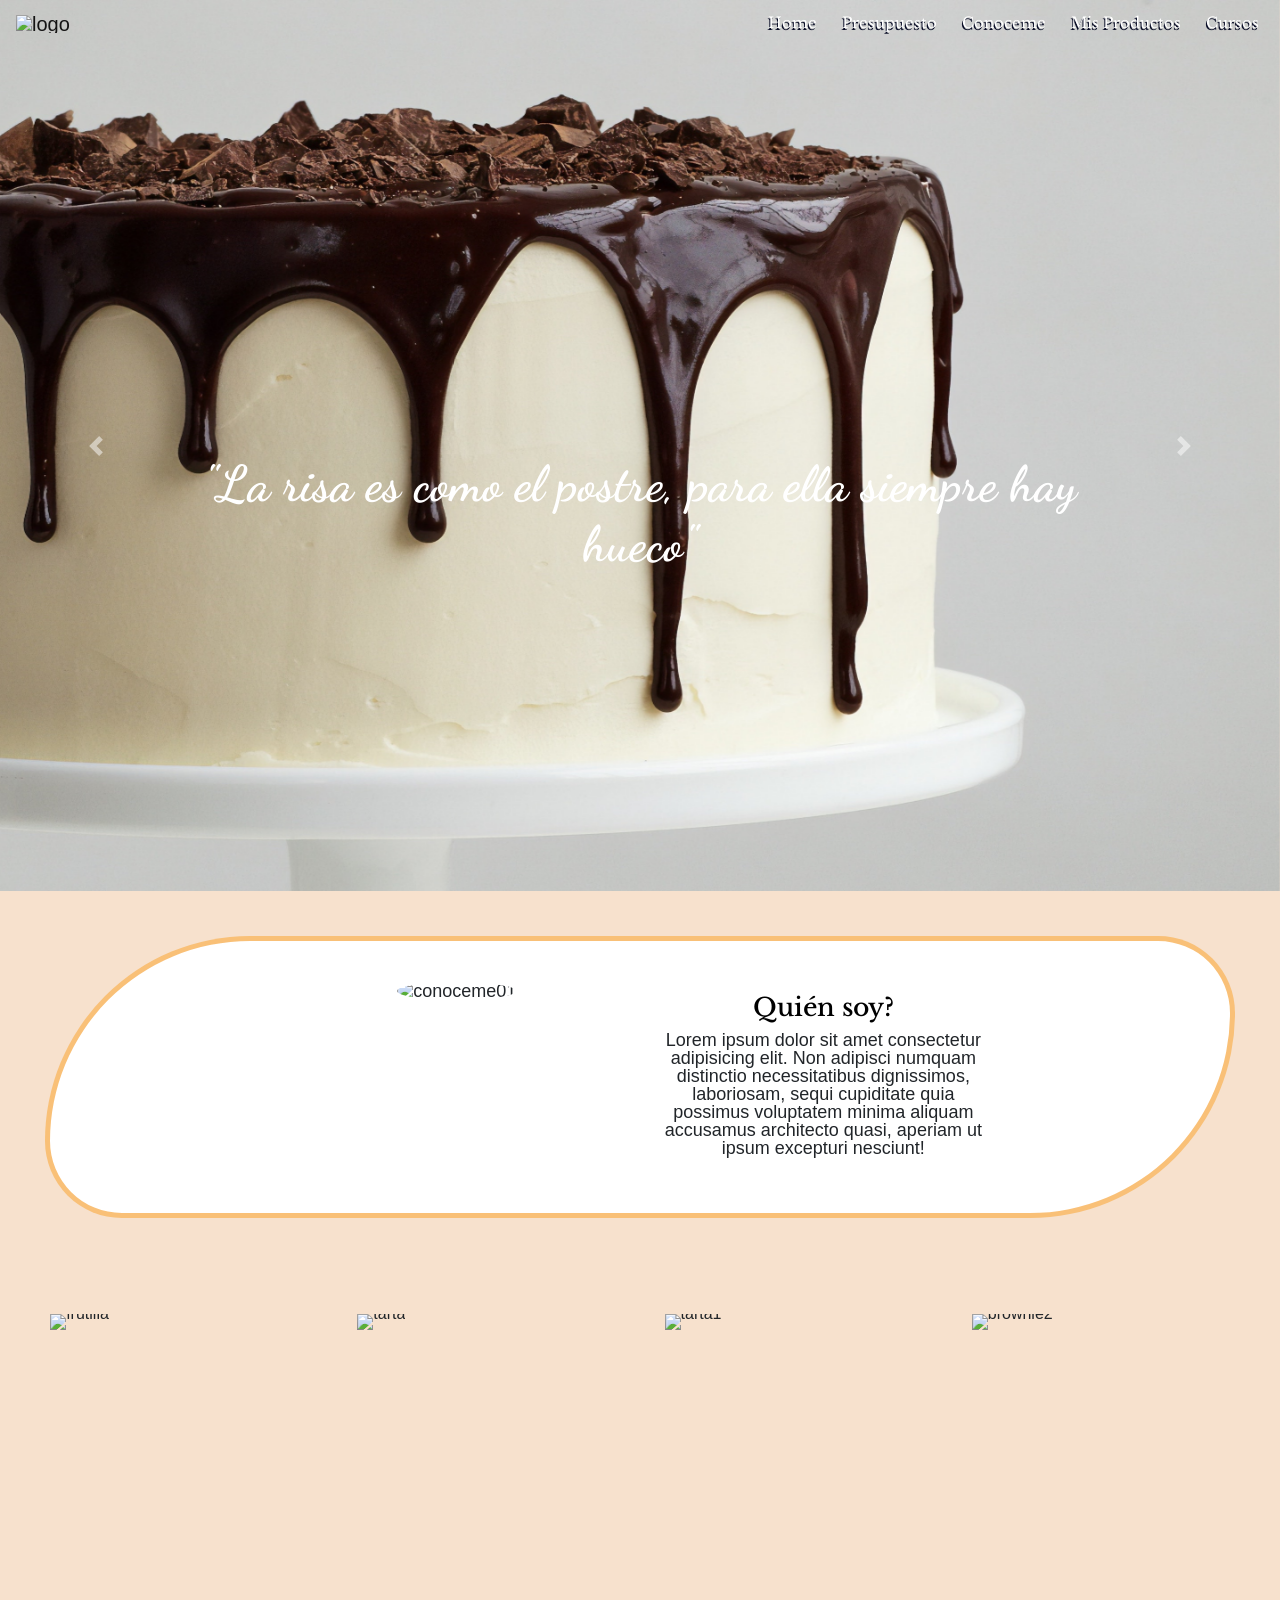
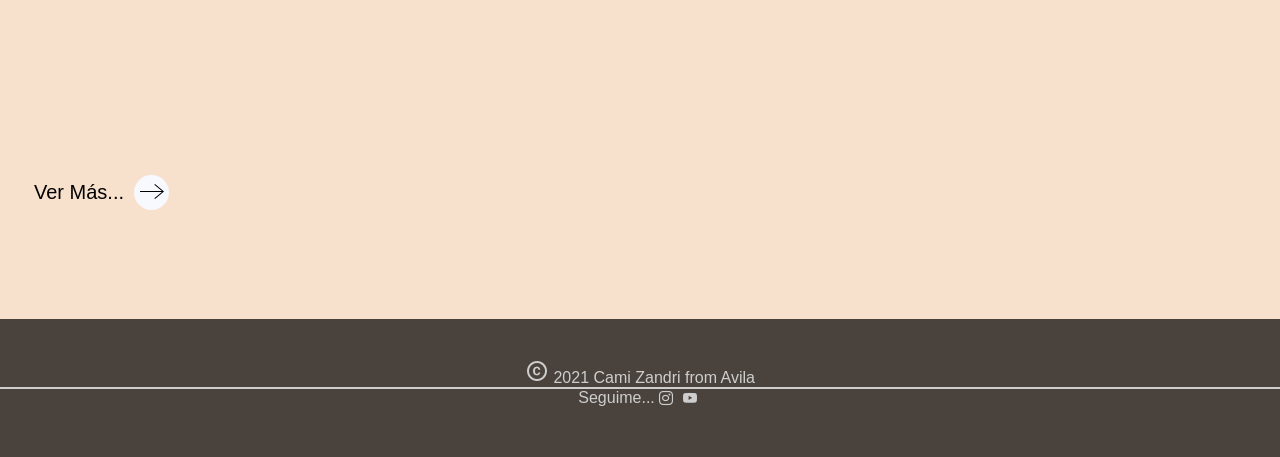
==== index.html @ 008e0f40 "Modificaciones de estilo" ====
<!DOCTYPE html>
<html lang="en">

<head>
    <meta charset="UTF-8">
    <meta http-equiv="X-UA-Compatible" content="IE=edge">
    <meta name="viewport" content="width=device-width, initial-scale=1.0">
    <!--FONTS DE GOOGLE -->
    <link href="https://fonts.googleapis.com/css2?family=Material+Icons+Outlined" rel="stylesheet">
    <link rel="preconnect" href="https://fonts.gstatic.com">
    <link href="https://fonts.googleapis.com/css2?family=Great+Vibes&display=swap" rel="stylesheet">
    <!--BOOTSTRAP-->
    <link rel="stylesheet" href="https://cdn.jsdelivr.net/npm/bootstrap@4.6.0/dist/css/bootstrap.min.css"
        integrity="sha384-B0vP5xmATw1+K9KRQjQERJvTumQW0nPEzvF6L/Z6nronJ3oUOFUFpCjEUQouq2+l" crossorigin="anonymous">
    <!--MI CSS-->
    <!--<link rel="stylesheet" href="css/estilo.css">-->
    <!--CSS DE SASS-->
    <link rel="stylesheet" href="css/style.css">
    <title>Cami Zandri Pasteleria</title>

</head>

<body>
    <!--LOGO MAS NAVEGADOR-->
    <header class="row header--sticky">
        <div class="col-12 navegador">
            <nav class="header__nav navbar navbar-expand-lg navbar-light">
                <a class="navbar-brand" href="#">
                    <img src="imagen/logo.png" alt="logo" width="100" height="100">
                </a>
                <button class="navbar-toggler" type="button" data-toggle="collapse" data-target="#navbarNav"
                    aria-controls="navbarNav" aria-expanded="false" aria-label="Toggle navigation">
                    <span class="navbar-toggler-icon"></span>
                </button>
                <div class="collapse navbar-collapse justify-content-end" id="navbarNav">
                    <ul class="header__nav__ul--justify navbar-nav">
                        <li class="header__nav__ul__li--style nav-item active">
                            <a class="header__nav__ul__li__a--link" href="index.html">Home <span
                                    class="sr-only">(current)</span></a>
                        </li>
                        <li class="header__nav__ul__li--style nav-item">
                            <a class="header__nav__ul__li__a--link" href="./view/presupuesto.html">Presupuesto</a>
                        </li>
                        <li class="header__nav__ul__li--style nav-item">
                            <a class="header__nav__ul__li__a--link" href="view/conoceme.html">Conoceme</a>
                        </li>
                        <li class="header__nav__ul__li--style nav-item">
                            <a class="header__nav__ul__li__a--link" href="view/productos.html">Mis Productos</a>
                        </li>
                        <li class="header__nav__ul__li--style nav-item">
                            <a class="header__nav__ul__li__a--link" href="view/cursos.html">Cursos</a>
                        </li>
                    </ul>
                </div>
            </nav>
        </div>
    </header>
    <article>
        <!--SECCION DE PRESENTACION DEL SITIO-->
        <section>
            <div class="row position-relative">
                <div class="col-12">
                    <h1 class="titulo m-2 text-center title_index">"La risa es como el postre, para ella siempre hay
                        hueco"
                    </h1>
                    <div id="carouselExampleControls" class="carousel slide " data-ride="carousel">
                        <div class="carousel-inner">
                            <div class="carousel-item fondos-index imag_Index_1 active"></div>
                            <div class="carousel-item fondos-index imag_Index_2"></div>
                            <div class="carousel-item fondos-index imag_Index_3"></div>
                            <div class="carousel-item fondos-index imag_Index_4"></div>
                            <div class="carousel-item fondos-index imag_Index_5"></div>
                            <div class="carousel-item fondos-index imag_Index_6"></div>
                            <!-- <img src="imagen/prueba3.jpg" class="d-block w-100 fondos-index" alt="...">-->
                        </div>
                        <button class=" boton carousel-control-prev" type="button"
                            data-target="#carouselExampleControls" data-slide="prev">
                            <span class="carousel-control-prev-icon" aria-hidden="true"></span>
                            <span class="visually-hidden"></span>
                        </button>
                        <button class="boton carousel-control-next " type="button"
                            data-target="#carouselExampleControls" data-slide="next">
                            <span class="carousel-control-next-icon" aria-hidden="true"></span>
                            <span class="visually-hidden"></span>
                        </button>
                    </div>
                </div>
            </div>
        </section>
    </article>
    <article>
        <section>
            <!--SECCION DE IDENTIDAD-->
            <div class="row justify-content-center caja">

                <div class="col-12 col-md-4">
                    <img src="imagen/conoceme01.jpg" class="img-fluid rounded-circle" alt="conoceme01">
                </div>
                <div class="col-12 col-md-4">
                    <p class="texto text-justify m-0 p-0">
                    <h2 class="subtitulo m-2 pt-1">Quién soy?</h2>
                    Lorem ipsum dolor sit amet consectetur adipisicing elit. Non adipisci numquam distinctio
                    necessitatibus dignissimos, laboriosam, sequi cupiditate quia possimus voluptatem minima aliquam
                    accusamus architecto quasi, aperiam ut ipsum excepturi nesciunt!
                    </p>
                </div>

            </div>
    </article>
    <article>
        <section>
            <!--SECCION DE PRODUCTOS MAS VENDIDOS-->
            <div class="row">
                <div class="col-12">
                    <div class="contai">
                        <div class="box">
                            <img src="imagen/Tfrutillas.jpg" alt="frutilla">

                        </div>
                        <div class="box">
                            <img src="imagen/Tartaches.jpg" alt="tarta">

                        </div>
                        <div class="box">
                            <img src="imagen/Tartas.jpg" alt="tarta1">

                        </div>
                        <div class="box">
                            <img src="imagen/Brownie02.jpg" alt="brownie2">

                        </div>
                    </div>
                </div>
                <div class="row">
                    <div class="col-12 p-3 m-5">
                        <a href="view/productos.html" class="link">
                            <span class="mask">
                                <div class="link-container ">
                                    <span class="link-title1 title">Ver Más...</span>
                                    <span class="link-title2 title">Ver Más...</span>
                                </div>
                            </span>
                            <div class="link-icon">
                                <svg class="icon" width="24" height="24" xmlns="http://www.w3.org/2000/svg"
                                    fill-rule="evenodd" clip-rule="evenodd">
                                    <path
                                        d="M21.883 12l-7.527 6.235.644.765 9-7.521-9-7.479-.645.764 7.529 6.236h-21.884v1h21.883z" />
                                </svg>
                                <svg class="icon" width="24" height="24" xmlns="http://www.w3.org/2000/svg"
                                    fill-rule="evenodd" clip-rule="evenodd">
                                    <path
                                        d="M21.883 12l-7.527 6.235.644.765 9-7.521-9-7.479-.645.764 7.529 6.236h-21.884v1h21.883z" />
                                </svg>
                            </div>
                        </a>
                    </div>
                </div>

            </div>
        </section>
    </article>
    <!--FOOTER-->
    <footer class="footer row  mt-5">
        <div class="col-12">
            <div class="footer__box">
                <span class="material-icons-outlined">
                    copyright
                </span>
                <span class="align-baseline">2021 Cami Zandri from Avila</span>
                <div class="footer__line"></div>
                <span class="align-baseline">Seguime...</span>
                <a class="footer__box--social" href="https://www.instagram.com/camizandri.pasteleria/" target="_blank">
                    <i class="bi bi-instagram"></i></a>
                <a class="footer__box--social" href="https://www.youtube.com/channel/UCoGu1YIzhJwGc2mn35DY3DA"
                    target="_blank"><i class="bi bi-youtube"></i></a>
            </div>
        </div>
    </footer>
    <!--SCRIPT DE BOOTSTRAP-->

    <script src="https://code.jquery.com/jquery-3.5.1.slim.min.js"
        integrity="sha384-DfXdz2htPH0lsSSs5nCTpuj/zy4C+OGpamoFVy38MVBnE+IbbVYUew+OrCXaRkfj"
        crossorigin="anonymous"></script>
    <script src="https://cdn.jsdelivr.net/npm/bootstrap@4.6.0/dist/js/bootstrap.bundle.min.js"
        integrity="sha384-Piv4xVNRyMGpqkS2by6br4gNJ7DXjqk09RmUpJ8jgGtD7zP9yug3goQfGII0yAns"
        crossorigin="anonymous"></script>
</body>

</html>
---- css/style.css ----
@charset "UTF-8";
@import url("https://cdn.jsdelivr.net/npm/bootstrap-icons@1.5.0/font/bootstrap-icons.css");
@import url("https://fonts.googleapis.com/css2?family=Dancing+Script:wght@700&family=Merriweather:wght@300&display=swap");
@import url("https://fonts.googleapis.com/css2?family=Libre+Baskerville:wght@700&display=swap");
@import url("https://fonts.googleapis.com/css2?family=Crimson+Text:ital@1&display=swap");
@import url("https://fonts.googleapis.com/css2?family=Quicksand&display=swap");
@import url("https://fonts.googleapis.com/css2?family=Open+Sans:wght@600;700&display=swap");
@import url("https://fonts.googleapis.com/css2?family=Benne&display=swap");
.header--sticky {
  height: 0vh;
  background-color: transparent;
  position: sticky;
  top: 0;
  z-index: 9999; }
  .header--sticky .header__nav .header__nav__ul--justify {
    display: flex;
    justify-content: space-evenly; }
    .header--sticky .header__nav .header__nav__ul--justify .header__nav__ul__li--style {
      display: block;
      list-style: none;
      font-family: "Libre Baskerville", serif;
      font-size: 15px;
      color: white;
      text-shadow: -1.5px 2px 0 #0a0e27;
      margin-right: 15px; }
      .header--sticky .header__nav .header__nav__ul--justify .header__nav__ul__li--style:last-child {
        margin-right: 0; }
      .header--sticky .header__nav .header__nav__ul--justify .header__nav__ul__li--style .header__nav__ul__li__a--link {
        color: white;
        padding: 5px;
        border-radius: 15px; }
        .header--sticky .header__nav .header__nav__ul--justify .header__nav__ul__li--style .header__nav__ul__li__a--link:hover {
          text-decoration: black;
          transition: opacity .5s;
          background: white; }

.titulo-base, .titulo {
  font-family: "Dancing Script";
  font-size: 50px; }

.subtitulo-base, .subtitulo {
  font-family: "Libre Baskerville";
  font-size: 25px; }

.texto-base, .texto, .texto-card {
  font-family: "Tahoma";
  font-size: 20px; }

.titulo {
  color: black;
  font-weight: 800; }

.subtitulo {
  color: black; }

.texto {
  color: black; }

.texto-card {
  font-size: 12px;
  color: black; }

/* texto Conoceme*/
.contenedor {
  margin: 2em 0;
  line-height: 1.2;
  text-align: justify; }

@media (min-width: 544px) {
  p {
    font-size: 1rem;
    font-family: Tahoma; } }

@media (min-width: 768px) {
  p {
    font-size: 1.5rem;
    font-family: Tahoma; } }

@media (min-width: 992px) {
  p {
    font-size: 2rem;
    font-family: 'Crimson Text', serif; } }

@media (min-width: 1200px) {
  p {
    font-size: 2.5rem;
    font-family: 'Crimson Text', serif; } }

.title_index {
  white-space: pre-line;
  position: absolute;
  font-weight: 700;
  color: white;
  left: 0;
  right: 0;
  top: 50%;
  z-index: 1; }

.footer {
  background: linear-gradient(rgba(0, 0, 0, 0.7), rgba(0, 0, 0, 0.7)), url("../imagen/img_principal.jpg");
  background-size: cover; }
  .footer .footer__box {
    margin-top: 40px;
    margin-bottom: 50px;
    color: #cecece;
    font-family: 'Poppins', sans-serif;
    text-align: center; }
    .footer .footer__box .footer__box--social {
      color: #cecece;
      text-decoration: none;
      letter-spacing: 5px;
      font-weight: bold;
      font-size: 14px;
      transition: 0.2s; }
      .footer .footer__box .footer__box--social:hover {
        color: #fff;
        transition: 0.2s;
        text-shadow: 1px 1px 20px black;
        text-decoration: none; }
  .footer .footer__line {
    height: 2px;
    background-color: #cecece;
    width: 100%; }

.boton {
  background-color: transparent;
  border-color: transparent; }

.contai {
  display: flex;
  width: 100%;
  padding: 4% 2%;
  box-sizing: border-box;
  height: 50vh; }

.box {
  flex: 1;
  overflow: hidden;
  transition: .5s;
  margin: 0 2%;
  /*box-shadow: 0 20px 30px rgba(0, 0, 0, .1);*/
  line-height: 0; }

.box > img {
  width: 200%;
  height: calc(100% - 10vh);
  object-fit: cover;
  transition: .5s; }

.box:hover {
  flex: 1 1 100%; }

.box:hover > img {
  width: 100%;
  height: 100%; }

.imag_Index_1 {
  background-image: url(../imagen/Imagen_Prueba/cake1.jpg); }

.imag_Index_2 {
  background-image: url(../imagen/Imagen_Prueba/cake2.jpg); }

.imag_Index_3 {
  background-image: url(../imagen/Imagen_Prueba/cake3.jpg); }

.imag_Index_4 {
  background-image: url(../imagen/Imagen_Prueba/cake4.jpg); }

.imag_Index_5 {
  background-image: url(../imagen/Imagen_Prueba/cake5.jpg); }

.imag_Index_6 {
  background-image: url(../imagen/Imagen_Prueba/cake6.jpg); }

* {
  margin: 0px;
  padding: 0;
  box-sizing: border-box; }

body {
  line-height: 18px;
  background-color: #f4d6b9b5;
  background-attachment: fixed;
  overflow: scroll;
  overflow-x: hidden;
  display: flex;
  flex-direction: column; }

.caja {
  font-size: 18px;
  font-weight: 400;
  text-align: center;
  background: white;
  overflow: hidden;
  margin: 45px;
  padding: 40px;
  border-radius: 35px 0px 35px 0px;
  -moz-border-radius: 35px 0px 35px 0px;
  -webkit-border-radius: 800px 300px 800px 300px;
  border: 5px solid #f7a740b5; }

.caja_presupuesto {
  font-size: 18px;
  font-weight: 400;
  text-align: center;
  background: transparent;
  overflow: hidden;
  margin: 45px;
  padding: 40px;
  border-radius: 35px 0px 35px 0px;
  -moz-border-radius: 35px 0px 35px 0px;
  -webkit-border-radius: 800px 300px 800px 300px; }

.fondos-index {
  height: 99vh;
  width: 100%;
  background-position: center;
  background-repeat: no-repeat;
  background-size: cover;
  position: relative; }

.link {
  height: 30px;
  align-items: center;
  color: #000;
  text-decoration: none;
  display: flex; }

/* Hide extra text */
.mask {
  position: relative;
  padding: 0;
  height: 20px;
  /*  Remove overflow to see how it works　:) */
  overflow: hidden; }

.link-container {
  transition: transform 0.4s ease; }

.title {
  display: block;
  /*  Set same font-size and line height  */
  font-size: 20px;
  line-height: 20px;
  transition: transform 0.4s ease; }

.link-title1 {
  transform-origin: right center; }

.link-title2 {
  transform-origin: left center;
  transform: rotate(20deg); }

.link-icon {
  position: relative;
  width: 35px;
  height: 35px;
  background: #f8f8ff;
  border-radius: 50%;
  display: flex;
  justify-content: center;
  align-items: center;
  margin-left: 10px;
  /*  Remove overflow to see how it works　:) */
  overflow: hidden; }

.icon {
  display: block;
  position: absolute;
  transition: transform 0.4s ease; }

.icon:nth-child(2) {
  transform: translate(-40px); }

/* Hover Action*/
/* Move up two texts (20px = font-size) */
.link:hover .link-container {
  transform: translateY(-20px); }

/* Rotate texts a little bit */
.link:hover .link-title1 {
  transform: rotate(20deg); }

.link:hover .link-title2 {
  transform: rotate(0); }

/* Move arrows to right */
.link:hover .icon:first-child {
  transform: translate(40px); }

.link:hover .icon:nth-child(2) {
  transform: translate(0px); }

.page-contain {
  display: flex;
  min-height: 100vh;
  align-items: center;
  justify-content: center;
  padding: 2em;
  font-family: 'Open Sans', sans-serif; }

.data-card {
  display: flex;
  flex-direction: column;
  max-width: 20.75em;
  min-height: 20.75em;
  overflow: hidden;
  border-radius: .5em;
  text-decoration: none;
  background: white;
  margin: 1em;
  padding: 2.75em 2.5em;
  box-shadow: 0 1.5em 2.5em -0.5em rgba(0, 0, 0, 0.1);
  transition: transform .45s ease, background .45s ease; }
  .data-card:hover {
    text-decoration: none; }
  .data-card h3 {
    color: #2E3C40;
    font-size: 3.5em;
    font-weight: 600;
    line-height: 1;
    padding-bottom: .5em;
    margin: 0 0 0.142857143em;
    border-bottom: 2px solid #753BBD;
    transition: color .45s ease, border .45s ease; }
  .data-card h4 {
    color: #627084;
    text-transform: uppercase;
    font-size: 1.125em;
    font-weight: 700;
    line-height: 1;
    letter-spacing: 0.1em;
    margin: 0 0 1.777777778em;
    transition: color .45s ease; }
  .data-card .parrafo {
    opacity: 0;
    color: black;
    font-weight: 400;
    line-height: 1;
    margin: 0 0 1.25em;
    transform: translateY(-1em);
    transition: opacity .45s ease, transform .5s ease;
    font-family: 'Benne', serif; }
  .data-card .link-text {
    display: block;
    color: #753BBD;
    font-size: 1.125em;
    font-weight: 400;
    line-height: 1.2;
    margin: auto 0 0;
    transition: color .45s ease; }
    .data-card .link-text svg {
      margin-left: .5em;
      transition: transform .6s ease; }
      .data-card .link-text svg path {
        transition: fill .45s ease; }
  .data-card:hover {
    transform: scale(1.02); }
    .data-card:hover h3 {
      color: #030303;
      border-bottom-color: #A754C4; }
    .data-card:hover h4 {
      color: #030303; }
    .data-card:hover p {
      opacity: 1;
      transform: none; }
    .data-card:hover .link-text {
      color: #030303; }
      .data-card:hover .link-text svg {
        animation: point 1.25s infinite alternate; }
        .data-card:hover .link-text svg path {
          fill: #FFFFFF; }

@keyframes point {
  0% {
    transform: translateX(0); }
  100% {
    transform: translateX(0.125em); } }
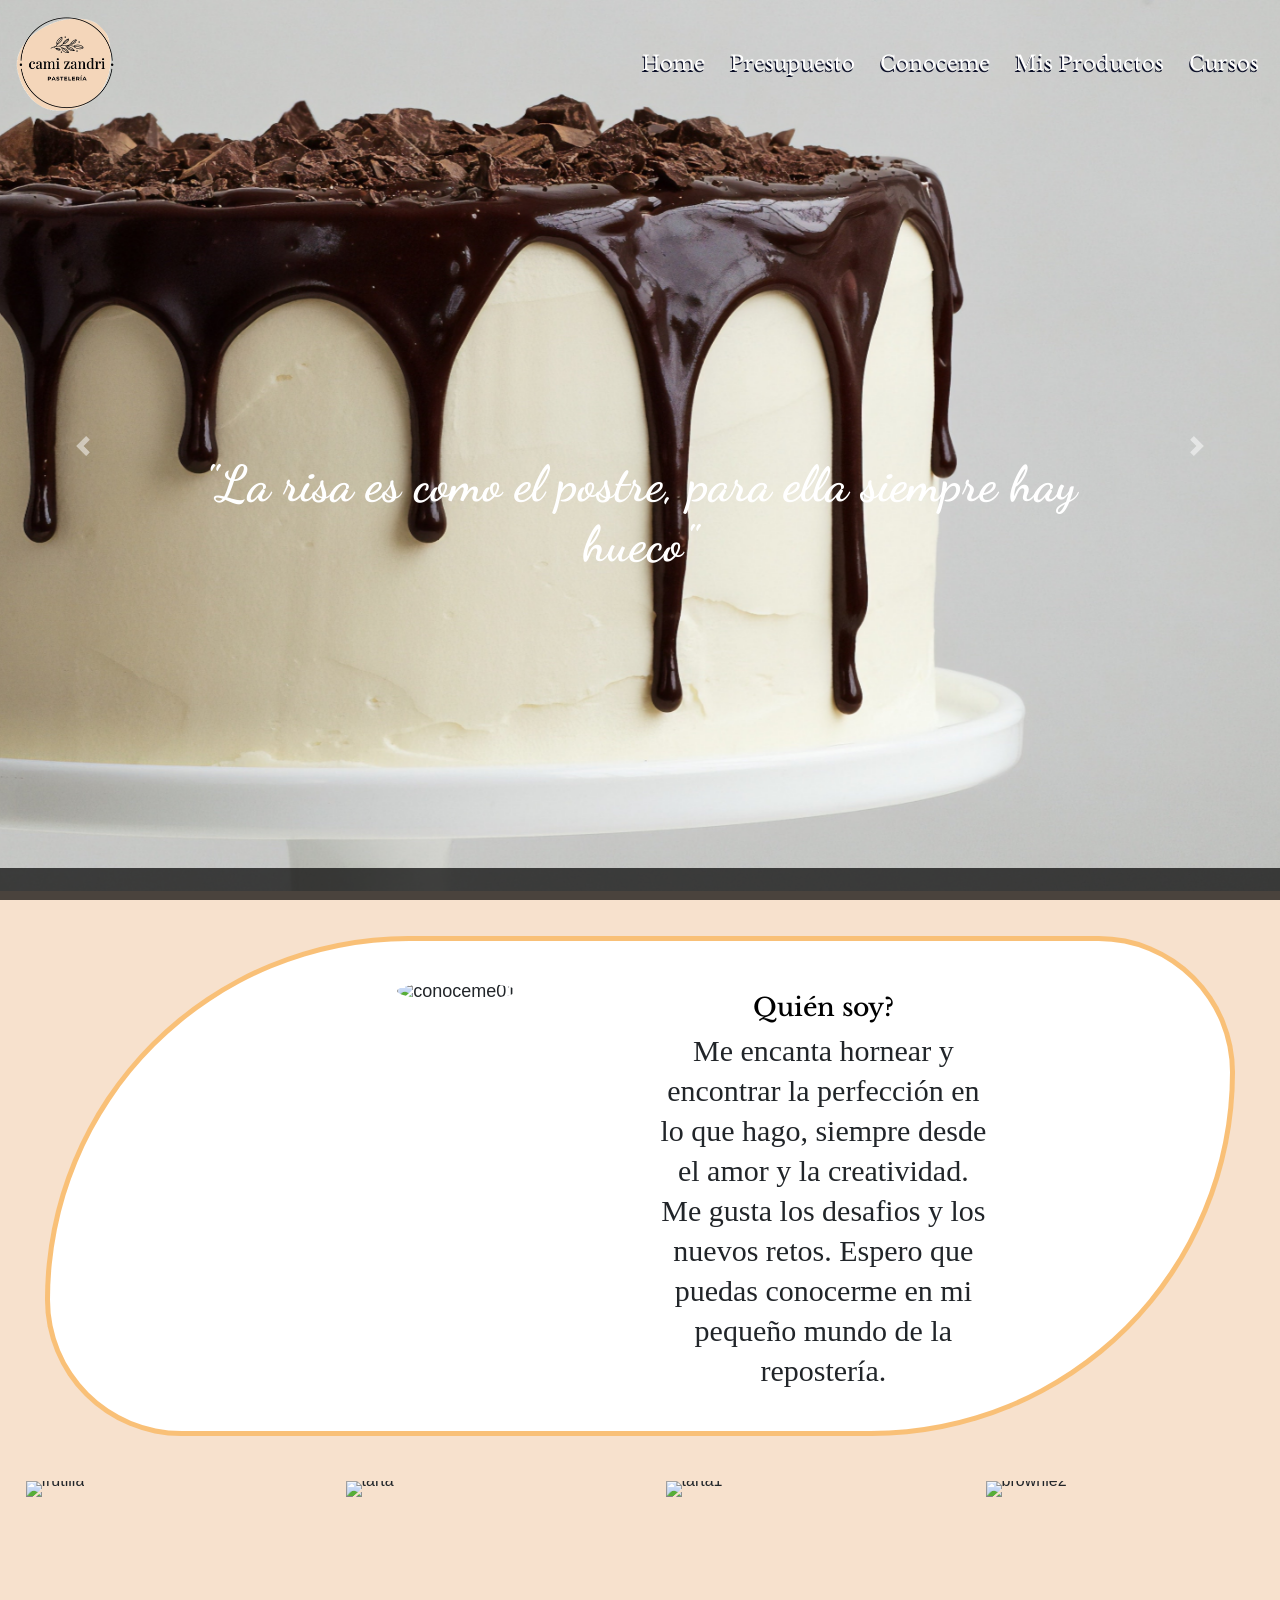
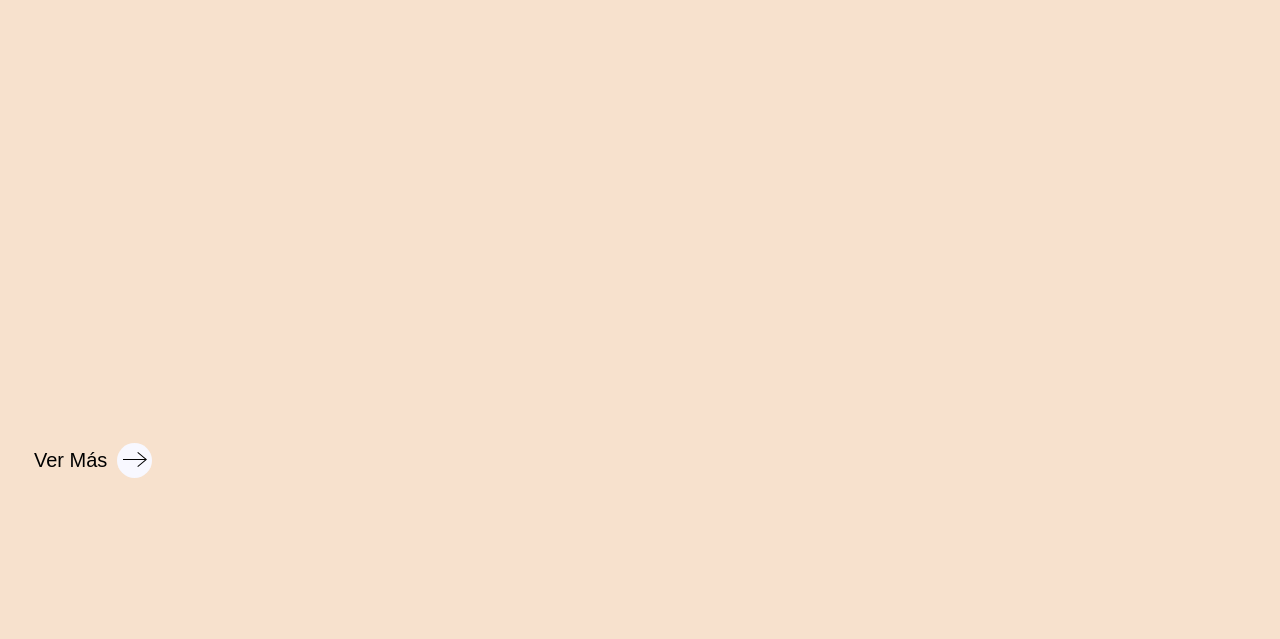
==== commit 34db506c: "Nuevos estilos y cambio de imagenes" ====
--- a/index.html
+++ b/index.html
@@ -14,6 +14,8 @@
         integrity="sha384-B0vP5xmATw1+K9KRQjQERJvTumQW0nPEzvF6L/Z6nronJ3oUOFUFpCjEUQouq2+l" crossorigin="anonymous">
     <!--MI CSS-->
     <!--<link rel="stylesheet" href="css/estilo.css">-->
+    <!-- CSS DE AOS-->
+    <link href="https://unpkg.com/aos@2.3.1/dist/aos.css" rel="stylesheet">
     <!--CSS DE SASS-->
     <link rel="stylesheet" href="css/style.css">
     <title>Cami Zandri Pasteleria</title>
@@ -25,7 +27,7 @@
     <header class="row header--sticky">
         <div class="col-12 navegador">
             <nav class="header__nav navbar navbar-expand-lg navbar-light">
-                <a class="navbar-brand" href="#">
+                <a class="navbar-brand" href="./index.html">
                     <img src="imagen/logo.png" alt="logo" width="100" height="100">
                 </a>
                 <button class="navbar-toggler" type="button" data-toggle="collapse" data-target="#navbarNav"
@@ -59,7 +61,7 @@
         <!--SECCION DE PRESENTACION DEL SITIO-->
         <section>
             <div class="row position-relative">
-                <div class="col-12">
+                <div class="col-12 p-0">
                     <h1 class="titulo m-2 text-center title_index">"La risa es como el postre, para ella siempre hay
                         hueco"
                     </h1>
@@ -71,7 +73,7 @@
                             <div class="carousel-item fondos-index imag_Index_4"></div>
                             <div class="carousel-item fondos-index imag_Index_5"></div>
                             <div class="carousel-item fondos-index imag_Index_6"></div>
-                            <!-- <img src="imagen/prueba3.jpg" class="d-block w-100 fondos-index" alt="...">-->
+
                         </div>
                         <button class=" boton carousel-control-prev" type="button"
                             data-target="#carouselExampleControls" data-slide="prev">
@@ -94,15 +96,18 @@
             <div class="row justify-content-center caja">
 
                 <div class="col-12 col-md-4">
-                    <img src="imagen/conoceme01.jpg" class="img-fluid rounded-circle" alt="conoceme01">
+                    <div data-aos="fade-right" data-aos-offset="300" data-aos-easing="ease-in-sine">
+                        <img src="imagen/conoceme01.jpg" class="img-fluid rounded-circle" alt="conoceme01">
+                    </div>
                 </div>
                 <div class="col-12 col-md-4">
                     <p class="texto text-justify m-0 p-0">
                     <h2 class="subtitulo m-2 pt-1">Quién soy?</h2>
-                    Lorem ipsum dolor sit amet consectetur adipisicing elit. Non adipisci numquam distinctio
-                    necessitatibus dignissimos, laboriosam, sequi cupiditate quia possimus voluptatem minima aliquam
-                    accusamus architecto quasi, aperiam ut ipsum excepturi nesciunt!
-                    </p>
+                    <span class="quien_soy"> Me encanta hornear y encontrar la perfección en lo que hago, siempre desde
+                        el amor y la
+                        creatividad. Me gusta los desafios y los nuevos retos. Espero que puedas conocerme en mi pequeño
+                        mundo de la repostería.</span>
+
                 </div>
 
             </div>
@@ -136,8 +141,8 @@
                         <a href="view/productos.html" class="link">
                             <span class="mask">
                                 <div class="link-container ">
-                                    <span class="link-title1 title">Ver Más...</span>
-                                    <span class="link-title2 title">Ver Más...</span>
+                                    <span class="link-title1 title">Ver Más</span>
+                                    <span class="link-title2 title">Ver Más</span>
                                 </div>
                             </span>
                             <div class="link-icon">
@@ -160,19 +165,36 @@
         </section>
     </article>
     <!--FOOTER-->
-    <footer class="footer row  mt-5">
-        <div class="col-12">
-            <div class="footer__box">
-                <span class="material-icons-outlined">
-                    copyright
-                </span>
-                <span class="align-baseline">2021 Cami Zandri from Avila</span>
-                <div class="footer__line"></div>
-                <span class="align-baseline">Seguime...</span>
-                <a class="footer__box--social" href="https://www.instagram.com/camizandri.pasteleria/" target="_blank">
-                    <i class="bi bi-instagram"></i></a>
-                <a class="footer__box--social" href="https://www.youtube.com/channel/UCoGu1YIzhJwGc2mn35DY3DA"
-                    target="_blank"><i class="bi bi-youtube"></i></a>
+    <!--FOOTER-->
+    <footer>
+        <div class="footer">
+            <div id="button"></div>
+            <div id="container">
+
+                <div class="row ">
+                    <div class=" col-12 col-md-4 text-center ">
+                        <img src="./imagen/logo_footer.png" alt="logo_footer">
+                        <p class="name"> <i class="bi bi-geo-alt"></i>Merlo, Provincia de Buenos Aires, Argentina
+                        </p>
+                        <p class="name"> <i class="bi bi-telephone"></i>(+54) 9 11 2268 1597</p>
+                    </div>
+                    <div class=" col-12 col-md-4 text-center ">
+                        <p class="name">Seguinos en </p>
+                        <a class=" social" href="https://www.instagram.com/camizandri.pasteleria/?hl=es"><i
+                                class="bi bi-instagram"></i></a>
+                        <a class=" social" href="https://www.youtube.com/channel/UCoGu1YIzhJwGc2mn35DY3DA"><i
+                                class="bi bi-youtube"></i></a>
+                        <p class="name"> Cami Zandri &copy; 2021</p>
+                    </div>
+                    <div class=" col-12 col-md-4 text-center mt-1">
+                        <p class="name"> From Avila Sabrina by Ideas</p>
+                        <img src="./imagen/Logo-Ideas-sin 2.png" alt="logo_empresa">
+                        <p class="name"> <i class="bi bi-geo-alt"></i> Persikogatan 34, Hässelby Strand, Stockholm
+                        </p>
+                        <p class="name"> <i class="bi bi-telephone"></i> (+64) 0 70 033 43 82</p>
+                    </div>
+                </div>
+
             </div>
         </div>
     </footer>
@@ -184,6 +206,11 @@
     <script src="https://cdn.jsdelivr.net/npm/bootstrap@4.6.0/dist/js/bootstrap.bundle.min.js"
         integrity="sha384-Piv4xVNRyMGpqkS2by6br4gNJ7DXjqk09RmUpJ8jgGtD7zP9yug3goQfGII0yAns"
         crossorigin="anonymous"></script>
+    <!--SCRIPT DE AOS-->
+    <script src="https://unpkg.com/aos@2.3.1/dist/aos.js"></script>
+    <script>
+        AOS.init();
+    </script>
 </body>
 
 </html>
--- a/css/style.css
+++ b/css/style.css
@@ -12,14 +12,18 @@
   position: sticky;
   top: 0;
   z-index: 9999; }
+  .header--sticky .header__nav .navbar-toggler {
+    background-color: #f4d6b9;
+    border-color: #0c0c0d; }
   .header--sticky .header__nav .header__nav__ul--justify {
     display: flex;
-    justify-content: space-evenly; }
+    justify-content: space-evenly;
+    line-height: 30px; }
     .header--sticky .header__nav .header__nav__ul--justify .header__nav__ul__li--style {
       display: block;
       list-style: none;
       font-family: "Libre Baskerville", serif;
-      font-size: 15px;
+      font-size: 20px;
       color: white;
       text-shadow: -1.5px 2px 0 #0a0e27;
       margin-right: 15px; }
@@ -30,9 +34,9 @@
         padding: 5px;
         border-radius: 15px; }
         .header--sticky .header__nav .header__nav__ul--justify .header__nav__ul__li--style .header__nav__ul__li__a--link:hover {
-          text-decoration: black;
+          text-decoration: #d6a336;
           transition: opacity .5s;
-          background: white; }
+          background: #0c0c0d81; }
 
 .titulo-base, .titulo {
   font-family: "Dancing Script";
@@ -64,27 +68,46 @@
 .contenedor {
   margin: 2em 0;
   line-height: 1.2;
-  text-align: justify; }
+  text-align: center; }
 
 @media (min-width: 544px) {
   p {
     font-size: 1rem;
-    font-family: Tahoma; } }
+    font-family: Tahoma; }
+  .quien_soy {
+    font-family: texto;
+    font-size: 11px;
+    text-align: right; } }
 
 @media (min-width: 768px) {
   p {
     font-size: 1.5rem;
-    font-family: Tahoma; } }
+    font-family: Tahoma; }
+  .quien_soy {
+    font-family: texto;
+    font-size: 30px;
+    line-height: 40px;
+    text-align: center; } }
 
 @media (min-width: 992px) {
   p {
     font-size: 2rem;
-    font-family: 'Crimson Text', serif; } }
+    font-family: 'Crimson Text', serif; }
+  .quien_soy {
+    font-family: texto;
+    font-size: 30px;
+    line-height: 40px;
+    text-align: center; } }
 
 @media (min-width: 1200px) {
   p {
     font-size: 2.5rem;
-    font-family: 'Crimson Text', serif; } }
+    font-family: 'Crimson Text', serif; }
+  .quien_soy {
+    font-family: texto;
+    font-size: 30px;
+    line-height: 40px;
+    text-align: center; } }
 
 .title_index {
   white-space: pre-line;
@@ -122,6 +145,89 @@
     background-color: #cecece;
     width: 100%; }
 
+.footer #button {
+  width: 35px;
+  height: 35px;
+  margin: 0 auto;
+  position: relative;
+  -webkit-transition: all 1s ease;
+  -moz-transition: all 1s ease;
+  -o-transition: all 1s ease;
+  -ms-transition: all 1s ease;
+  transition: all 1s ease; }
+
+.footer #button:hover {
+  width: 35px;
+  height: 35px;
+  border: #f5e2c5 12px solid;
+  -webkit-transition: all 1s ease;
+  -moz-transition: all 1s ease;
+  -o-transition: all 1s ease;
+  -ms-transition: all 1s ease;
+  transition: all 1s ease;
+  position: relative; }
+
+.footer {
+  bottom: 0;
+  left: 0;
+  position: fixed;
+  width: 100%;
+  height: 2em;
+  overflow: hidden;
+  margin: 0 auto;
+  -webkit-transition: all 1s ease;
+  -moz-transition: all 1s ease;
+  -o-transition: all 1s ease;
+  -ms-transition: all 1s ease;
+  transition: all 1s ease;
+  z-index: 999; }
+
+.footer:hover {
+  -webkit-transition: all 1s ease;
+  -moz-transition: all 1s ease;
+  -o-transition: all 1s ease;
+  -ms-transition: all 1s ease;
+  transition: all 1s ease; }
+  @media (min-width: 360px) {
+    .footer:hover {
+      height: 550px; } }
+  @media (min-width: 544px) {
+    .footer:hover {
+      height: 500px; } }
+  @media (min-width: 768px) {
+    .footer:hover {
+      height: 250px; } }
+
+.footer #container {
+  margin-top: 5px;
+  width: 100%;
+  height: 100%;
+  position: relative;
+  top: 0;
+  left: 0;
+  background: #f5e2c5; }
+
+.footer .name {
+  font-family: 'Helvetica';
+  font-size: 10px;
+  color: black; }
+
+.footer .about {
+  line-height: 20px;
+  color: #ffffff;
+  font-size: 13px;
+  font-weight: normal;
+  margin: 0; }
+
+.footer .social {
+  text-decoration: none;
+  font-size: 40px;
+  color: black;
+  text-align: center; }
+
+footer {
+  height: 100px; }
+
 .boton {
   background-color: transparent;
   border-color: transparent; }
@@ -129,9 +235,9 @@
 .contai {
   display: flex;
   width: 100%;
-  padding: 4% 2%;
+  /* padding: 4% 2%;*/
   box-sizing: border-box;
-  height: 50vh; }
+  height: 500px; }
 
 .box {
   flex: 1;
@@ -142,7 +248,7 @@
   line-height: 0; }
 
 .box > img {
-  width: 200%;
+  width: 300px;
   height: calc(100% - 10vh);
   object-fit: cover;
   transition: .5s; }
@@ -171,6 +277,111 @@
 
 .imag_Index_6 {
   background-image: url(../imagen/Imagen_Prueba/cake6.jpg); }
+
+*:before,
+*:after {
+  box-sizing: inherit; }
+
+.cake_body {
+  margin: 5px;
+  display: flex;
+  justify-content: center;
+  align-items: center;
+  width: 100vw; }
+
+.container {
+  display: flex;
+  flex-wrap: wrap;
+  justify-content: center;
+  width: 100%;
+  margin: 20px 0 40px; }
+
+.card {
+  width: 300px;
+  margin: 10px;
+  box-shadow: 0 5px 10px 0 rgba(0, 0, 0, 0.5); }
+  .card:hover .card__caption {
+    top: 50%;
+    transform: translateY(-50%); }
+  .card:hover .card__image {
+    transform: translateY(-10px); }
+  .card:hover .card__thumb::after {
+    top: 0; }
+  .card:hover .card__snippet {
+    margin: 20px 0; }
+  .card__thumb {
+    position: relative;
+    max-height: 400px;
+    overflow: hidden; }
+    @media (min-width: 1024px) {
+      .card__thumb {
+        max-height: 500px; } }
+    .card__thumb::after {
+      position: absolute;
+      top: 0;
+      display: block;
+      content: '';
+      width: 100%;
+      height: 100%;
+      background: linear-gradient(0deg, rgba(0, 0, 0, 0.5) 40%, rgba(255, 255, 255, 0) 100%);
+      transition: .3s; }
+      @media (min-width: 1024px) {
+        .card__thumb::after {
+          top: calc(100% - 140px); } }
+  .card__image {
+    transition: .5s ease-in-out; }
+  .card__caption {
+    position: absolute;
+    top: 50%;
+    z-index: 1;
+    padding: 0 20px;
+    color: white;
+    transform: translateY(-50%);
+    text-align: center;
+    transition: .3s; }
+    @media (min-width: 1024px) {
+      .card__caption {
+        top: calc(100% - 110px);
+        transform: unset; } }
+  .card__title {
+    display: -webkit-box;
+    max-height: 85px;
+    overflow: hidden;
+    font-family: 'Playfair Display', serif;
+    font-size: 23px;
+    line-height: 28px;
+    text-shadow: 0px 1px 5px black;
+    text-overflow: ellipsis;
+    -webkit-line-clamp: 3;
+    -webkit-box-orient: vertical; }
+  .card__snippet {
+    display: -webkit-box;
+    max-height: 150px;
+    margin: 20px 0;
+    overflow: hidden;
+    font-family: 'Roboto', sans-serif;
+    font-size: 16px;
+    line-height: 20px;
+    text-overflow: ellipsis;
+    transition: .5s ease-in-out;
+    -webkit-line-clamp: 5;
+    -webkit-box-orient: vertical; }
+    @media (min-width: 1024px) {
+      .card__snippet {
+        margin: 60px 0; } }
+  .card__button {
+    display: inline-block;
+    padding: 10px 20px;
+    color: white;
+    border: 1px solid white;
+    font-family: 'Roboto', sans-serif;
+    font-size: 12px;
+    text-transform: uppercase;
+    text-decoration: none;
+    transition: .3s; }
+    .card__button:hover {
+      color: black;
+      background-color: white; }
 
 * {
   margin: 0px;
@@ -261,7 +472,6 @@
   justify-content: center;
   align-items: center;
   margin-left: 10px;
-  /*  Remove overflow to see how it works　:) */
   overflow: hidden; }
 
 .icon {
@@ -376,3 +586,13 @@
     transform: translateX(0); }
   100% {
     transform: translateX(0.125em); } }
+
+.carousel-item-next,
+.carousel-item-prev,
+.carousel-item.active {
+  display: block !important; }
+
+.carousel-item > img {
+  max-height: 500px;
+  max-width: 500px;
+  margin: auto; }
